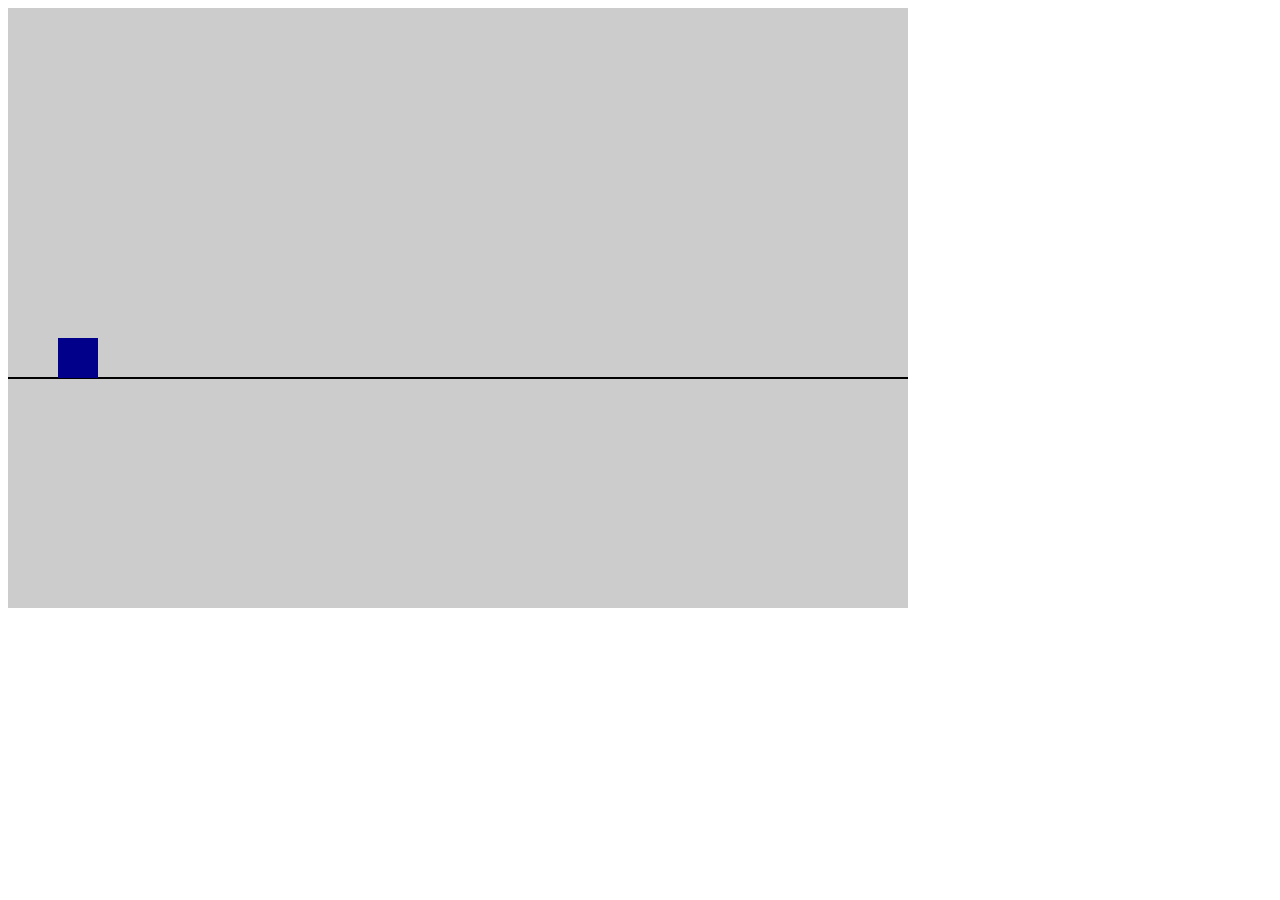
==== dino/index.html @ 13e52ba7 "Initial commit" ====
<!DOCTYPE html>
<html lang="en">
<head>
    <meta charset="UTF-8">
    <meta name="viewport" content="width=device-width, initial-scale=1.0">
    <title>Dino</title>
    <link rel="stylesheet" href="style.css">
</head>
<body>
    <canvas id="canvas" width="900px" height="600px"></canvas>
    <script src="app.js"></script>
</body>
</html>
---- dino/style.css ----
/* * {
    color: white;
    font-family: monospace;
}
body {
    overflow: hidden;
    background-repeat: no-repeat;
    background-attachment: fixed;
    background-image: linear-gradient(40deg, rgb(29, 29, 54), rgb(43, 15, 15));
    
}

.con {
    position: absolute;
    height: 100%;
    width: 100%;
    display: flex;
    align-items: center;
    justify-content: center;
    flex-direction: column;
    animation: float 5s ease-in-out infinite alternate;
    filter: drop-shadow(0px 0px 30px rgb(49, 22, 112));
} */

canvas {
    /* height: 90px;
    width: 90px; */
    background-color: rgb(204, 204, 204);
}
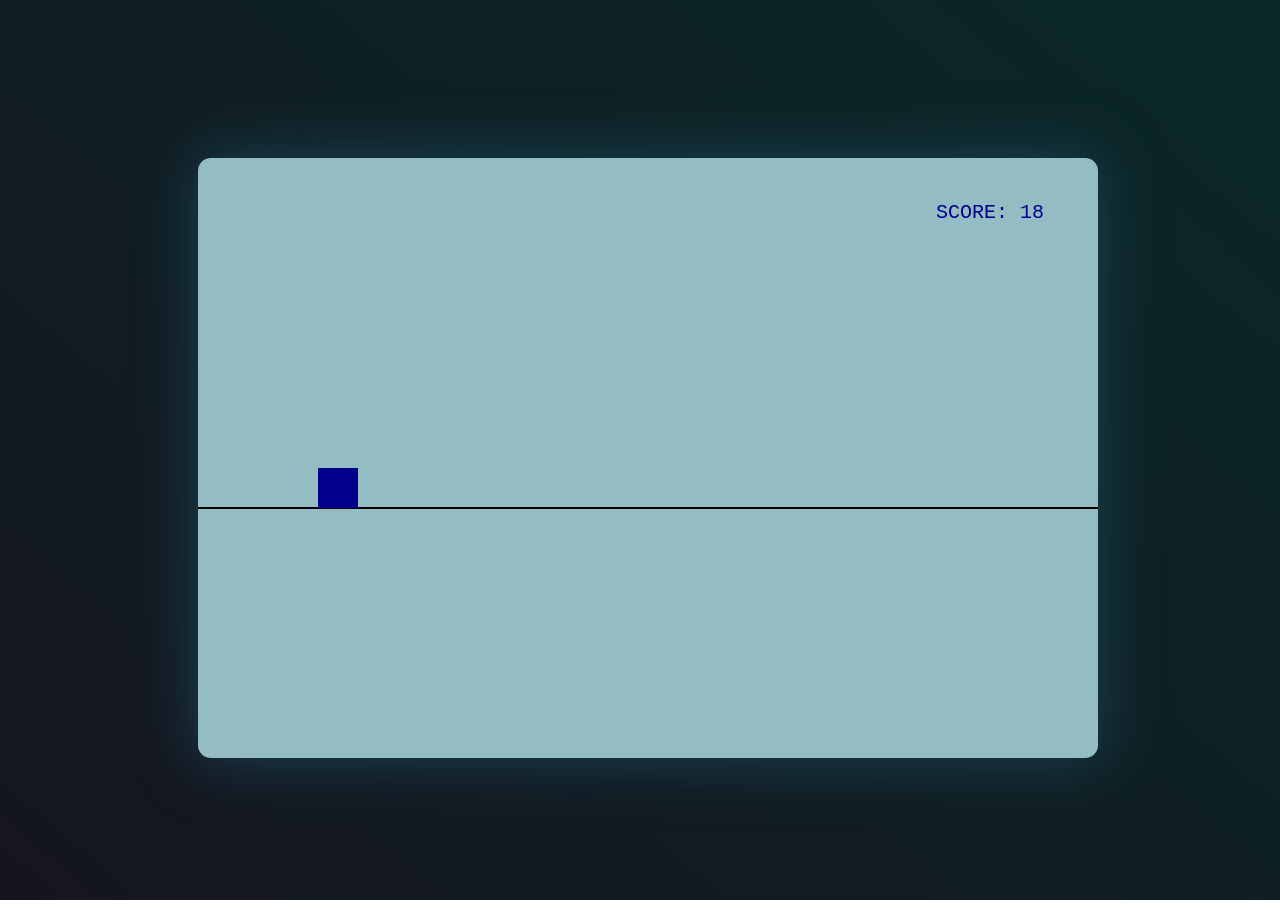
==== commit a0c296e6: "Dino" ====
--- a/dino/index.html
+++ b/dino/index.html
@@ -5,9 +5,12 @@
     <meta name="viewport" content="width=device-width, initial-scale=1.0">
     <title>Dino</title>
     <link rel="stylesheet" href="style.css">
+    <link rel="shortcut icon" href="../media/logo_dino.png" type="image/x-icon">
 </head>
 <body>
-    <canvas id="canvas" width="900px" height="600px"></canvas>
+    <div class="con">
+        <canvas id="canvas" class="cv" width="900" height="600"></canvas>
+    </div>
     <script src="app.js"></script>
 </body>
 </html>
--- a/dino/style.css
+++ b/dino/style.css
@@ -1,13 +1,13 @@
-/* * {
+* {
     color: white;
     font-family: monospace;
+    overflow: hidden;
 }
 body {
     overflow: hidden;
     background-repeat: no-repeat;
     background-attachment: fixed;
-    background-image: linear-gradient(40deg, rgb(29, 29, 54), rgb(43, 15, 15));
-    
+    background-image: linear-gradient(40deg, rgb(21, 21, 31), rgb(10, 40, 40));
 }
 
 .con {
@@ -19,11 +19,21 @@
     justify-content: center;
     flex-direction: column;
     animation: float 5s ease-in-out infinite alternate;
-    filter: drop-shadow(0px 0px 30px rgb(49, 22, 112));
-} */
+    filter: drop-shadow(0px 0px 30px rgb(26, 67, 84));
+} 
 
-canvas {
-    /* height: 90px;
-    width: 90px; */
-    background-color: rgb(204, 204, 204);
+.cv {
+    margin: 0px;
+    /* height: 600px;
+    width: 900px; */
+    background-color: rgb(147, 189, 195);
+    border-radius: 1vw;
+}
+@media screen and (max-width: 300px) {
+    .con {
+        width: 50%;
+    }
+    .cv {
+        width: 300px;
+    }
 }
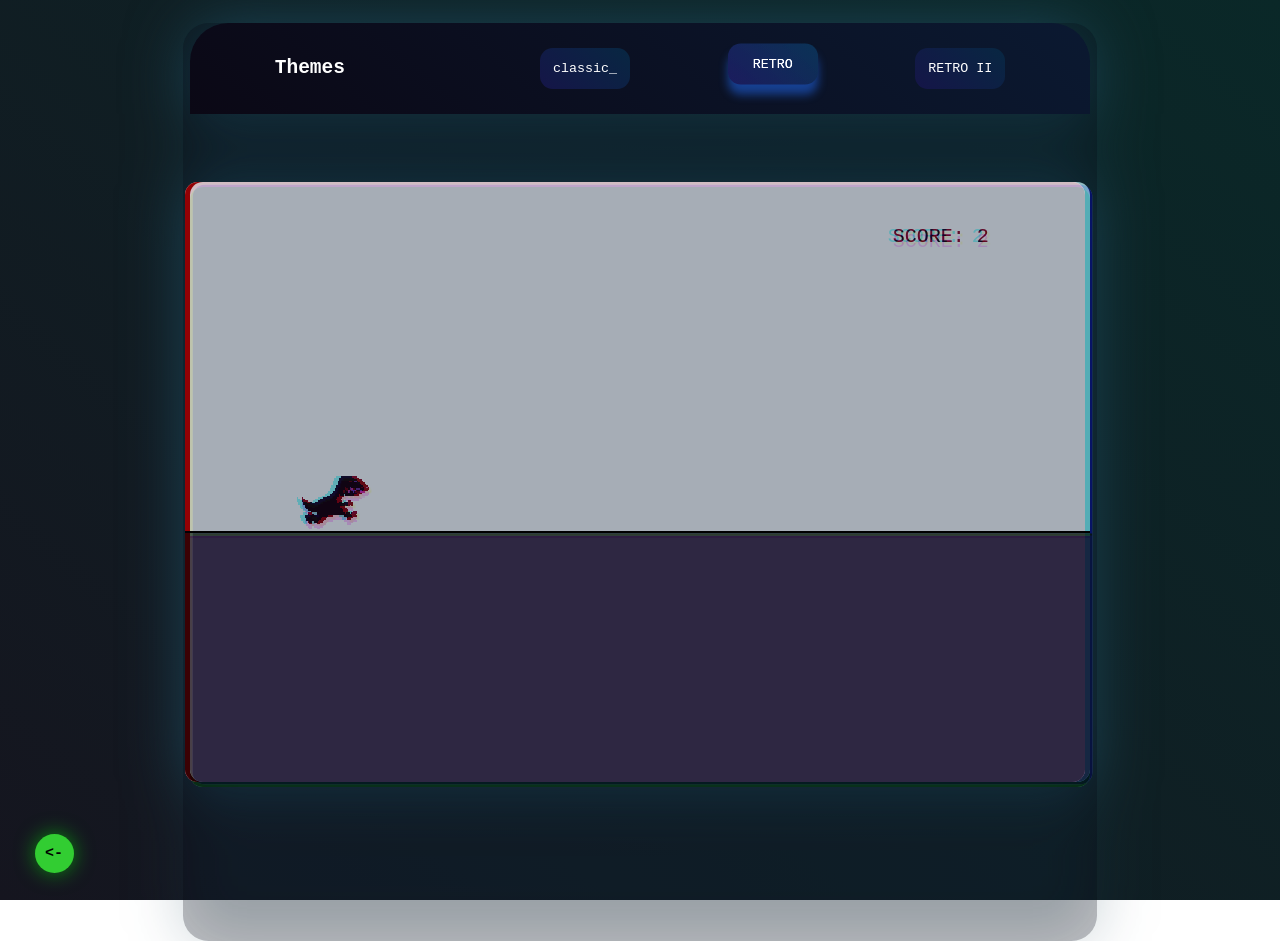
==== commit 62c31cfd: "Dino v1" ====
--- a/dino/index.html
+++ b/dino/index.html
@@ -5,12 +5,43 @@
     <meta name="viewport" content="width=device-width, initial-scale=1.0">
     <title>Dino</title>
     <link rel="stylesheet" href="style.css">
+    <link rel="stylesheet" href="../back.css">
     <link rel="shortcut icon" href="../media/logo_dino.png" type="image/x-icon">
 </head>
 <body>
     <div class="con">
-        <canvas id="canvas" class="cv" width="900" height="600"></canvas>
+        <div class="stylemenu">
+            <h2>Themes</h2><br>
+            <button name="themebtn">classic_</button>
+            <button name="themebtn">RETRO</button>
+            <button name="themebtn">RETRO II</button>
+        </div>
+
+        <canvas id="canvas" class="cv" width="900" height="600" style="user-select: all; pointer-events: all;"></canvas>
+
+        <div class="fxcon no" style="transform: translate(-5px, 0px);">
+            <canvas name="canvasfx" class="cv fx" width="900" height="600"></canvas>
+            <div class="ca red"></div>
+        </div>
+        <div class="fxcon" style="transform: translate(0px, 5px);">
+            <canvas name="canvasfx" class="cv fx" width="900" height="600"></canvas>
+            <div class="ca green"></div>
+        </div>
+        <div class="fxcon" style="transform: translate(2.5px, 2.5px);">
+            <canvas name="canvasfx" class="cv fx" width="900" height="600"></canvas>
+            <div class="ca blue"></div>
+        </div>
+
     </div>
+
+    <!DOCTYPE html>
+
+    <div class="back bl">
+        <a href="../index.html">
+            <button><-</button>
+        </a>
+    </div>
+
     <script src="app.js"></script>
 </body>
 </html>
--- a/dino/style.css
+++ b/dino/style.css
@@ -8,32 +8,151 @@
     background-repeat: no-repeat;
     background-attachment: fixed;
     background-image: linear-gradient(40deg, rgb(21, 21, 31), rgb(10, 40, 40));
+    transition: .5s;
+    display: flex;
+    justify-content: center;
 }
 
 .con {
     position: absolute;
     height: 100%;
-    width: 100%;
+    width: 70%;
+    padding: 1vh;
+    border-radius: 2vw;
     display: flex;
     align-items: center;
     justify-content: center;
-    flex-direction: column;
+    flex-direction: row;
     animation: float 5s ease-in-out infinite alternate;
     filter: drop-shadow(0px 0px 30px rgb(26, 67, 84));
+    top: 2.5%;
+    background-color: rgba(6, 7, 18, 0.244);
 } 
 
 .cv {
+    user-select: none;
+    pointer-events: none;
+    position: absolute;
     margin: 0px;
     /* height: 600px;
-    width: 900px; */
+    width: 900pxpx; */
     background-color: rgb(147, 189, 195);
     border-radius: 1vw;
+}.cv.fx {
+    width: 900px;
+    height: 600px;
 }
-@media screen and (max-width: 300px) {
+
+.stylemenu {
+    display: flex;
+    justify-content: space-evenly;
+    align-items: center;
+    position: absolute;
+    gap: 1vw;
+
+    top: 0px;
+    height: 10%;
+    width: 900px;
+    z-index: 10;
+
+    border-radius: 3vw 3vw 0 0;
+    background-image: linear-gradient(40deg, rgb(11, 8, 21), rgb(11, 25, 49));
+}.stylemenu button {
+    transition: .3s;
+    padding: 1vw;
+    color: white;
+    background: none;
+    width: 10%;
+    /* border: .3vw rgb(48, 67, 97) solid; */
+    border: none;
+    border-radius: 1vw;
+    background-image: linear-gradient(40deg, rgb(21, 21, 72),rgb(8, 39, 66));
+}.stylemenu button:hover {
+    transform: scale(1.1);
+    filter: brightness(1.3);
+}.stylemenu button:active {
+    transition: .1s;
+    transform: scale(.9);
+    filter: brightness(1.5);
+}.activetheme {
+    transform: translateY(-.5vh);
+    border: solid .2vw rgba(9, 9, 28, 0.5);
+    filter: brightness(1.3) drop-shadow(0px 10px 5px rgba(34, 111, 255, 0.496));
+}
+
+
+.fxcon {
+    margin: 0px;
+    position: absolute;
+    user-select: none;
+    pointer-events: none;
+    mix-blend-mode: overlay;
+    width: 900px;
+    height: 600px;
+    /* top: 0px;
+    left: 0px; */
+}.fxcon.no {
+    user-select: none;
+    pointer-events: none;
+    mix-blend-mode: screen;
+}
+
+
+.ca {
+    user-select: none;
+    pointer-events: none;
+    margin: 0px;
+    border-radius: 1vw;
+    position: absolute;
+    width: 100%;
+    height: 100%;
+    background-color: #ffffff;
+}.ca.red {
+    mix-blend-mode: multiply;
+    background-color: #ff0000;
+}.ca.blue {
+    mix-blend-mode: multiply;
+    background-color: #0000ff;
+}.ca.green {
+    mix-blend-mode: multiply;
+    background-color: #00ff00;
+}
+
+
+@media screen and (max-width: 850px) {
     .con {
-        width: 50%;
+        width: 95%;
     }
     .cv {
-        width: 300px;
+        width: 95%;
+    }.cv.fx {
+        /* height: 100%;
+        width: 100%; */
+        height: 900px;
+        width: 600px;
+    }.fxcon {
+        width: 95%;
+        height: 33%;
+
+
+
+    }.stylemenu {
+        width: 95%;
+        top: 20%;
     }
-}+}
+
+@keyframes shake {
+    0% {
+        transform: translate(6px, 8px);
+    }
+    25% {
+        transform: translate(-5px, -2px);
+    }
+    50% {
+        transform: translate(-5px, 7px);
+    }
+    75% {
+        transform: translate(3px, 2px);
+    }
+}
--- a/back.css
+++ b/back.css
@@ -0,0 +1,42 @@
+.back {
+    position: absolute;
+    padding: 1vh;
+    overflow: visible;
+    z-index: 100;
+}
+.back button {
+    font-size: 15px;
+    transition: .2s ease-out;
+    color: black;
+    width: 3rem;
+    height: 3rem;
+    border: none;
+    border-radius: 50%;
+    background-color: limegreen;
+    font-weight: bolder;
+    filter: drop-shadow(0px 0px 10px rgba(0, 255, 0, 0.5));
+} .back button:hover {
+    transform: scale(1.1);
+    filter: drop-shadow(0px 0px 5px rgba(0, 255, 0, 1)) brightness(1.2);
+} .back button:active {
+    transition: .1s;
+    transform: scale(.9);
+    filter: drop-shadow(0px 0px 5px rgb(0, 255, 85)) brightness(1.4);
+}
+
+.back.tl {
+    top: 2%;
+    left: 2%;
+}
+.back.tr {
+    top: 2%;
+    right: 2%;
+}
+.back.bl {
+    bottom: 2%;
+    left: 2%;
+}
+.back.br {
+    bottom: 2%;
+    right: 2%;
+}
